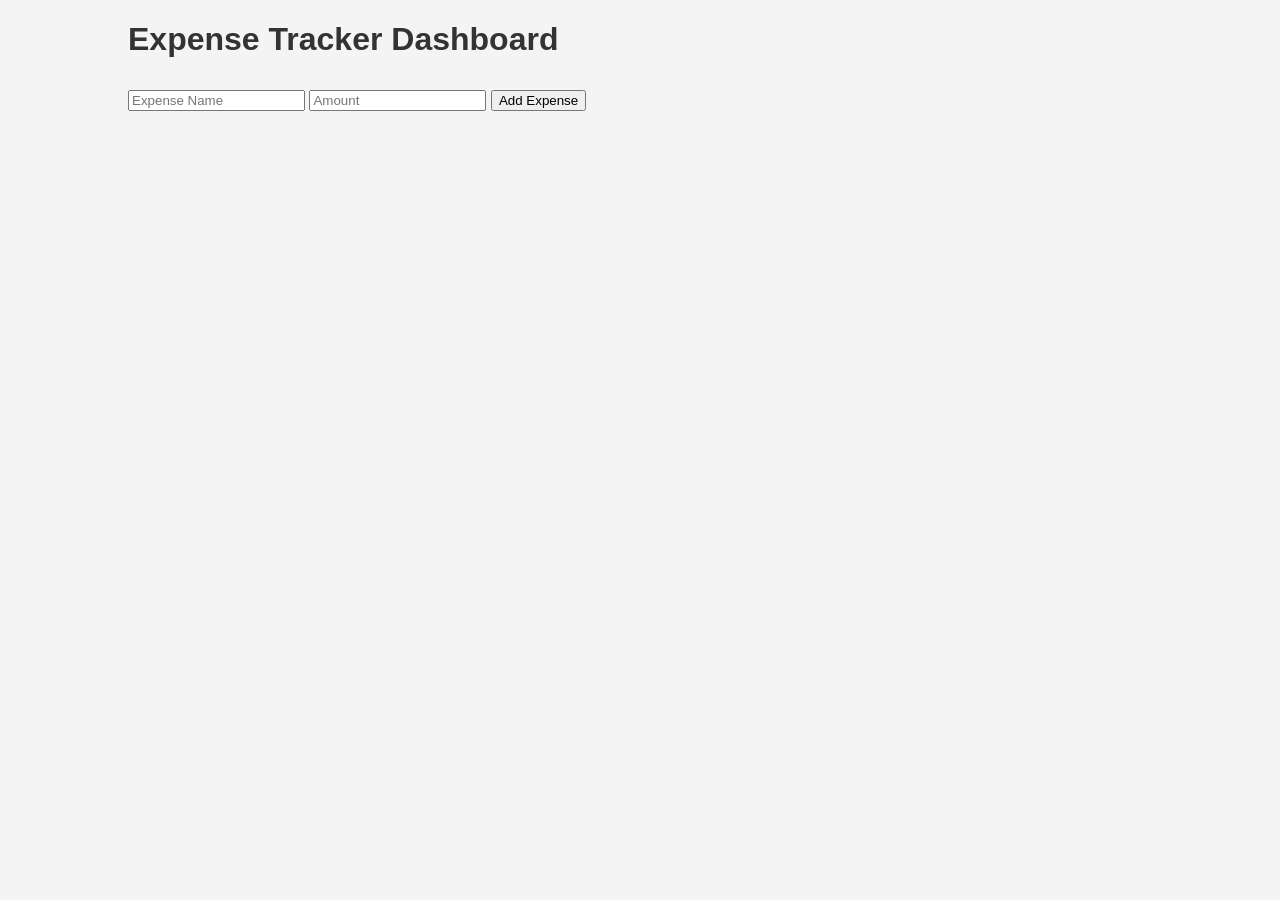
==== index.html @ 1254ae8a "Add complete Expense Tracker Dashboard - Pure HTML/CSS/JS with localStorage and Chart.js" ====
<!DOCTYPE html>
<html lang="en">
<head>
    <meta charset="UTF-8">
    <meta name="viewport" content="width=device-width, initial-scale=1.0">
    <link rel="stylesheet" href="style.css">
    <title>Expense Tracker</title>
</head>
<body>
    <div id="app">
        <h1>Expense Tracker Dashboard</h1>
        <div>
            <input type="text" id="expense-name" placeholder="Expense Name">
            <input type="number" id="expense-amount" placeholder="Amount">
            <button id="add-expense">Add Expense</button>
        </div>
        <div id="expense-list"></div>
        <canvas id="expense-chart"></canvas>
    </div>
    <script src="script.js"></script>
</body>
</html>
---- style.css ----
body {
    font-family: Arial, sans-serif;
    background-color: #f4f4f4;
    margin: 0;
}

#app {
    width: 80%;
    margin: auto;
}

h1 {
    color: #333;
}

input {
    margin: 10px 0;
}

canvas {
    margin-top: 20px;
}
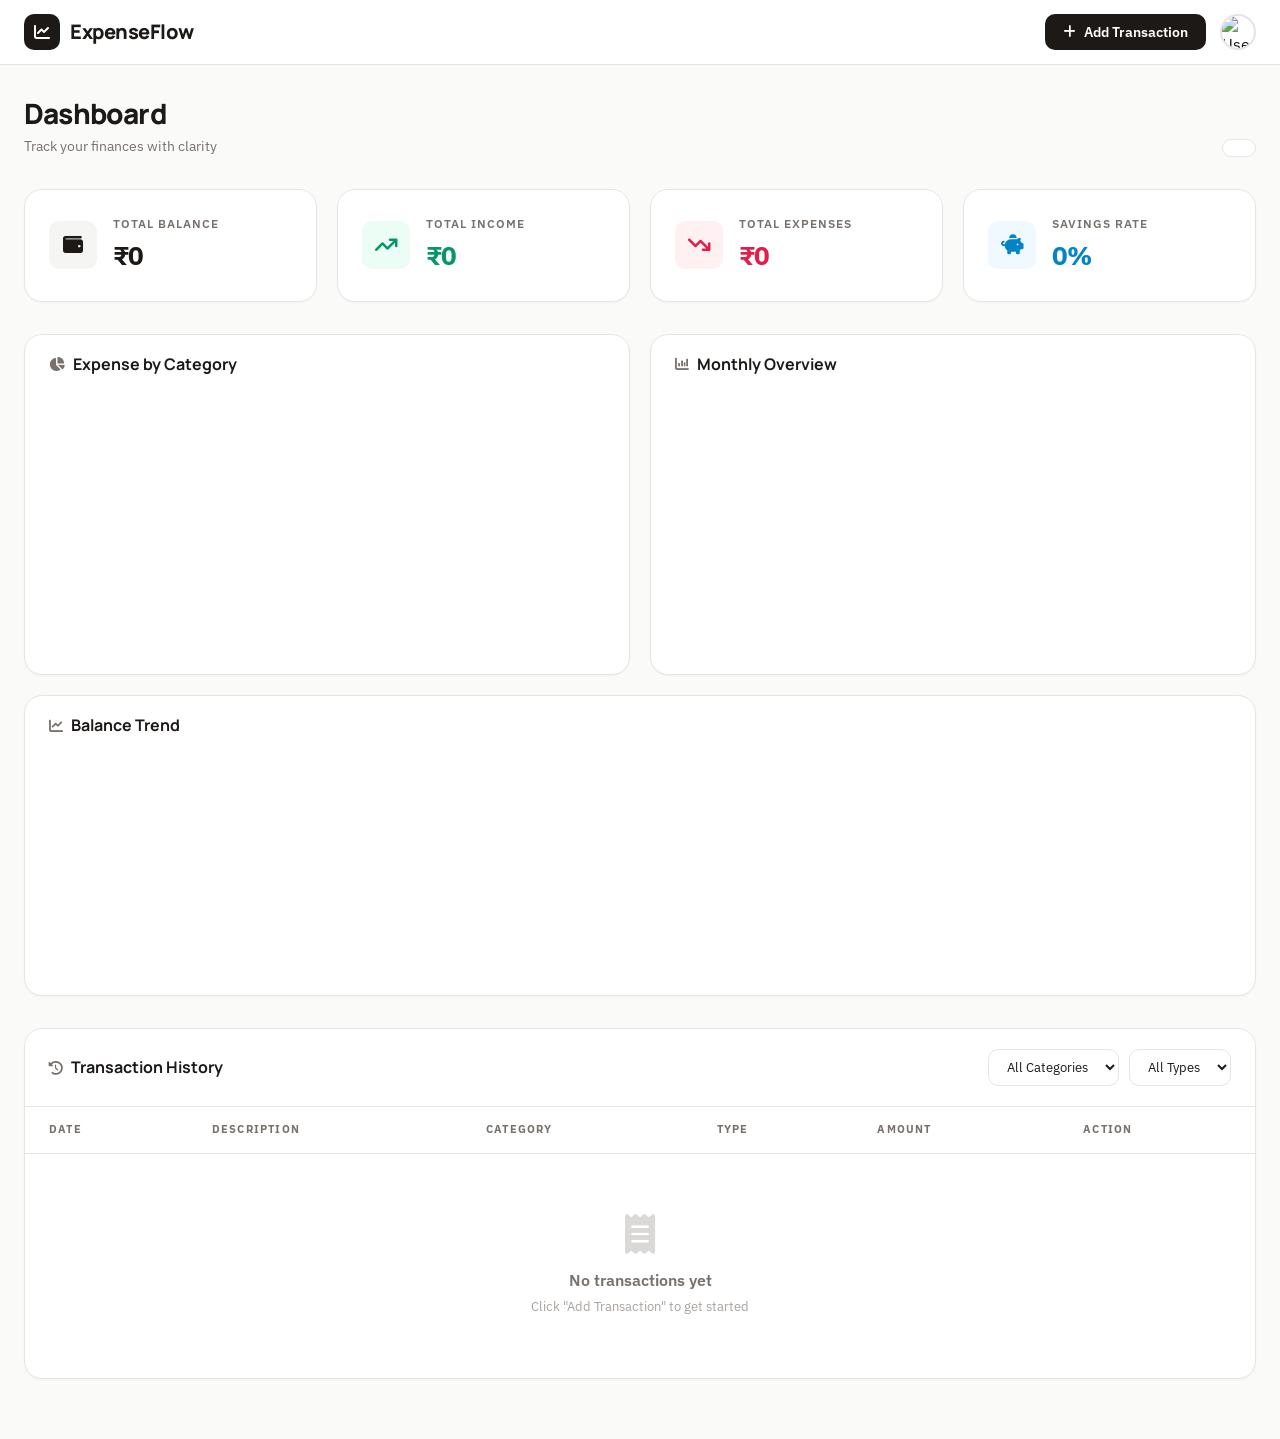
==== commit ed3ba3df: "Rename index1.html to index.html" ====
--- a/index.html
+++ b/index.html
@@ -1,22 +1,276 @@
 <!DOCTYPE html>
 <html lang="en">
 <head>
-    <meta charset="UTF-8">
-    <meta name="viewport" content="width=device-width, initial-scale=1.0">
-    <link rel="stylesheet" href="style.css">
-    <title>Expense Tracker</title>
+  <meta charset="UTF-8" />
+  <meta name="viewport" content="width=device-width, initial-scale=1.0" />
+  <title>ExpenseFlow - Smart Expense Tracker</title>
+
+  <!-- Google Fonts: Manrope + IBM Plex Sans -->
+  <link rel="preconnect" href="https://fonts.googleapis.com" />
+  <link rel="preconnect" href="https://fonts.gstatic.com" crossorigin />
+  <link href="https://fonts.googleapis.com/css2?family=Manrope:wght@400;500;600;700;800&family=IBM+Plex+Sans:wght@400;500;600;700&display=swap" rel="stylesheet" />
+
+  <!-- Font Awesome Icons -->
+  <link rel="stylesheet" href="https://cdnjs.cloudflare.com/ajax/libs/font-awesome/6.5.1/css/all.min.css" />
+
+  <!-- Chart.js -->
+  <script src="https://cdn.jsdelivr.net/npm/chart.js@4.4.1/dist/chart.umd.min.js"></script>
+
+  <!-- Our Styles -->
+  <link rel="stylesheet" href="style.css" />
 </head>
 <body>
-    <div id="app">
-        <h1>Expense Tracker Dashboard</h1>
+
+  <!-- ═══════════════ NAVBAR ═══════════════ -->
+  <nav class="navbar" data-testid="navbar">
+    <div class="navbar-inner">
+      <div class="navbar-brand" data-testid="navbar-brand">
+        <div class="brand-icon">
+          <i class="fa-solid fa-chart-line"></i>
+        </div>
+        <span class="brand-text">ExpenseFlow</span>
+      </div>
+      <div class="navbar-actions">
+        <button class="btn-add-transaction" data-testid="add-transaction-button" onclick="openModal()">
+          <i class="fa-solid fa-plus"></i>
+          <span>Add Transaction</span>
+        </button>
+        <div class="navbar-avatar" data-testid="user-avatar">
+          <img src="https://images.unsplash.com/photo-1650913406617-bd9b0ab07d07?crop=entropy&cs=srgb&fm=jpg&ixid=M3w4NjAzMzV8MHwxfHNlYXJjaHwyfHxwcm9mZXNzaW9uYWwlMjB1c2VyJTIwYXZhdGFyJTIwcG9ydHJhaXR8ZW58MHx8fHwxNzc0NTQ2NzI5fDA&ixlib=rb-4.1.0&q=85&w=80" alt="User" />
+        </div>
+      </div>
+    </div>
+  </nav>
+
+  <!-- ═══════════════ MAIN CONTENT ═══════════════ -->
+  <main class="main-content" data-testid="main-content">
+    <div class="container">
+
+      <!-- Page Header -->
+      <div class="page-header" data-testid="page-header">
         <div>
-            <input type="text" id="expense-name" placeholder="Expense Name">
-            <input type="number" id="expense-amount" placeholder="Amount">
-            <button id="add-expense">Add Expense</button>
-        </div>
-        <div id="expense-list"></div>
-        <canvas id="expense-chart"></canvas>
+          <h1 class="page-title">Dashboard</h1>
+          <p class="page-subtitle">Track your finances with clarity</p>
+        </div>
+        <div class="header-date" data-testid="current-date" id="currentDate"></div>
+      </div>
+
+      <!-- ═══════════════ SUMMARY CARDS ═══════════════ -->
+      <section class="summary-grid" data-testid="summary-cards">
+
+        <div class="summary-card card-balance" data-testid="balance-card">
+          <div class="card-icon-wrap balance-icon-wrap">
+            <i class="fa-solid fa-wallet"></i>
+          </div>
+          <div class="card-info">
+            <span class="card-label">Total Balance</span>
+            <span class="card-value" data-testid="total-balance" id="totalBalance">$0.00</span>
+          </div>
+        </div>
+
+        <div class="summary-card card-income" data-testid="income-card">
+          <div class="card-icon-wrap income-icon-wrap">
+            <i class="fa-solid fa-arrow-trend-up"></i>
+          </div>
+          <div class="card-info">
+            <span class="card-label">Total Income</span>
+            <span class="card-value income-value" data-testid="total-income" id="totalIncome">$0.00</span>
+          </div>
+        </div>
+
+        <div class="summary-card card-expense" data-testid="expense-card">
+          <div class="card-icon-wrap expense-icon-wrap">
+            <i class="fa-solid fa-arrow-trend-down"></i>
+          </div>
+          <div class="card-info">
+            <span class="card-label">Total Expenses</span>
+            <span class="card-value expense-value" data-testid="total-expenses" id="totalExpenses">$0.00</span>
+          </div>
+        </div>
+
+        <div class="summary-card card-savings" data-testid="savings-card">
+          <div class="card-icon-wrap savings-icon-wrap">
+            <i class="fa-solid fa-piggy-bank"></i>
+          </div>
+          <div class="card-info">
+            <span class="card-label">Savings Rate</span>
+            <span class="card-value savings-value" data-testid="savings-rate" id="savingsRate">0%</span>
+          </div>
+        </div>
+
+      </section>
+
+      <!-- ═══════════════ CHARTS SECTION ═══════════════ -->
+      <section class="charts-grid" data-testid="charts-section">
+
+        <!-- Pie Chart: Category Breakdown -->
+        <div class="chart-card" data-testid="category-pie-chart-card">
+          <div class="chart-header">
+            <h2 class="chart-title">
+              <i class="fa-solid fa-chart-pie"></i>
+              Expense by Category
+            </h2>
+          </div>
+          <div class="chart-body">
+            <canvas id="categoryPieChart" data-testid="category-pie-chart"></canvas>
+            <p class="chart-empty" id="pieChartEmpty">No expense data yet</p>
+          </div>
+        </div>
+
+        <!-- Bar Chart: Monthly Income vs Expenses -->
+        <div class="chart-card" data-testid="monthly-bar-chart-card">
+          <div class="chart-header">
+            <h2 class="chart-title">
+              <i class="fa-solid fa-chart-column"></i>
+              Monthly Overview
+            </h2>
+          </div>
+          <div class="chart-body">
+            <canvas id="monthlyBarChart" data-testid="monthly-bar-chart"></canvas>
+            <p class="chart-empty" id="barChartEmpty">No data yet</p>
+          </div>
+        </div>
+
+        <!-- Line Chart: Balance Trend -->
+        <div class="chart-card chart-card-full" data-testid="balance-line-chart-card">
+          <div class="chart-header">
+            <h2 class="chart-title">
+              <i class="fa-solid fa-chart-line"></i>
+              Balance Trend
+            </h2>
+          </div>
+          <div class="chart-body chart-body-line">
+            <canvas id="balanceLineChart" data-testid="balance-line-chart"></canvas>
+            <p class="chart-empty" id="lineChartEmpty">No data yet</p>
+          </div>
+        </div>
+
+      </section>
+
+      <!-- ═══════════════ TRANSACTION HISTORY ═══════════════ -->
+      <section class="transactions-section" data-testid="transactions-section">
+        <div class="transactions-header">
+          <h2 class="section-title">
+            <i class="fa-solid fa-clock-rotate-left"></i>
+            Transaction History
+          </h2>
+          <div class="transactions-controls">
+            <select id="categoryFilter" class="filter-select" data-testid="category-filter" onchange="renderTransactions()">
+              <option value="all">All Categories</option>
+            </select>
+            <select id="typeFilter" class="filter-select" data-testid="type-filter" onchange="renderTransactions()">
+              <option value="all">All Types</option>
+              <option value="income">Income</option>
+              <option value="expense">Expense</option>
+            </select>
+          </div>
+        </div>
+
+        <div class="transactions-table-wrap" data-testid="transactions-table">
+          <table class="transactions-table">
+            <thead>
+              <tr>
+                <th>Date</th>
+                <th>Description</th>
+                <th>Category</th>
+                <th>Type</th>
+                <th>Amount</th>
+                <th>Action</th>
+              </tr>
+            </thead>
+            <tbody id="transactionsBody" data-testid="transactions-body">
+            </tbody>
+          </table>
+          <div class="empty-state" id="emptyState" data-testid="empty-state">
+            <i class="fa-solid fa-receipt"></i>
+            <p>No transactions yet</p>
+            <span>Click "Add Transaction" to get started</span>
+          </div>
+        </div>
+      </section>
+
     </div>
-    <script src="script.js"></script>
+  </main>
+
+  <!-- ═══════════════ ADD TRANSACTION MODAL ═══════════════ -->
+  <div class="modal-overlay" id="transactionModal" data-testid="transaction-modal">
+    <div class="modal-content" data-testid="modal-content">
+      <div class="modal-header">
+        <h2 class="modal-title">Add Transaction</h2>
+        <button class="modal-close" data-testid="modal-close-button" onclick="closeModal()">
+          <i class="fa-solid fa-xmark"></i>
+        </button>
+      </div>
+
+      <form id="transactionForm" data-testid="transaction-form" onsubmit="handleAddTransaction(event)">
+
+        <!-- Type Toggle -->
+        <div class="type-toggle" data-testid="type-toggle">
+          <button type="button" class="type-btn active" data-testid="type-income-button" id="typeIncomeBtn" onclick="setTransactionType('income')">
+            <i class="fa-solid fa-arrow-trend-up"></i> Income
+          </button>
+          <button type="button" class="type-btn" data-testid="type-expense-button" id="typeExpenseBtn" onclick="setTransactionType('expense')">
+            <i class="fa-solid fa-arrow-trend-down"></i> Expense
+          </button>
+        </div>
+
+        <!-- Amount -->
+        <div class="form-group">
+          <label class="form-label" for="amount">Amount</label>
+          <div class="input-with-icon">
+            <span class="input-icon">$</span>
+            <input type="number" id="amount" class="form-input amount-input" data-testid="amount-input" placeholder="0.00" step="0.01" min="0.01" required />
+          </div>
+        </div>
+
+        <!-- Description -->
+        <div class="form-group">
+          <label class="form-label" for="description">Description</label>
+          <input type="text" id="description" class="form-input" data-testid="description-input" placeholder="e.g., Grocery shopping" required />
+        </div>
+
+        <!-- Category -->
+        <div class="form-group">
+          <label class="form-label" for="category">Category</label>
+          <select id="category" class="form-input" data-testid="category-select" required>
+            <option value="">Select category</option>
+            <option value="Food">Food</option>
+            <option value="Transport">Transport</option>
+            <option value="Entertainment">Entertainment</option>
+            <option value="Bills">Bills</option>
+            <option value="Shopping">Shopping</option>
+            <option value="Health">Health</option>
+            <option value="Education">Education</option>
+            <option value="Salary">Salary</option>
+            <option value="Freelance">Freelance</option>
+            <option value="Investment">Investment</option>
+            <option value="Other">Other</option>
+            <option value="__custom__">+ Add Custom Category</option>
+          </select>
+        </div>
+
+        <!-- Custom Category (hidden by default) -->
+        <div class="form-group" id="customCategoryGroup" style="display: none;">
+          <label class="form-label" for="customCategory">Custom Category Name</label>
+          <input type="text" id="customCategory" class="form-input" data-testid="custom-category-input" placeholder="Enter category name" />
+        </div>
+
+        <!-- Date -->
+        <div class="form-group">
+          <label class="form-label" for="date">Date</label>
+          <input type="date" id="date" class="form-input" data-testid="date-input" required />
+        </div>
+
+        <!-- Submit -->
+        <button type="submit" class="btn-submit" data-testid="submit-transaction-button">
+          <i class="fa-solid fa-check"></i>
+          Add Transaction
+        </button>
+      </form>
+    </div>
+  </div>
+
+  <!-- Our Script -->
+  <script src="script.js"></script>
 </body>
-</html>+</html>
--- a/style.css
+++ b/style.css
@@ -1,22 +1,941 @@
+/* ═══════════════════════════════════════════════════
+   ExpenseFlow - Expense Tracker Dashboard
+   Modern fintech-style design
+   Fonts: Manrope (headings) + IBM Plex Sans (body)
+   ═══════════════════════════════════════════════════ */
+
+/* ─── CSS Variables ─── */
+:root {
+  /* Base palette */
+  --bg-page: #fafaf9;
+  --bg-surface: #ffffff;
+  --bg-hover: #f5f5f4;
+
+  /* Text */
+  --text-primary: #1c1917;
+  --text-secondary: #78716c;
+  --text-tertiary: #a8a29e;
+
+  /* Borders */
+  --border: #e7e5e4;
+  --border-light: #f5f5f4;
+
+  /* Accent: Income / Expense / Savings */
+  --income: #059669;
+  --income-bg: #ecfdf5;
+  --expense: #e11d48;
+  --expense-bg: #fff1f2;
+  --savings: #0284c7;
+  --savings-bg: #f0f9ff;
+  --balance-bg: #f5f5f4;
+
+  /* Primary button */
+  --btn-primary: #1c1917;
+  --btn-primary-hover: #292524;
+
+  /* Chart category colors */
+  --chart-1: #059669;
+  --chart-2: #0284c7;
+  --chart-3: #d97706;
+  --chart-4: #db2777;
+  --chart-5: #ea580c;
+  --chart-6: #65a30d;
+  --chart-7: #8b5cf6;
+  --chart-8: #57534e;
+
+  /* Shadows */
+  --shadow-sm: 0 1px 2px rgba(28, 25, 23, 0.04);
+  --shadow-md: 0 4px 12px rgba(28, 25, 23, 0.08);
+  --shadow-lg: 0 12px 32px rgba(28, 25, 23, 0.12);
+
+  /* Radius */
+  --radius-md: 10px;
+  --radius-lg: 14px;
+  --radius-xl: 18px;
+
+  /* Transitions */
+  --transition: 200ms ease;
+}
+
+/* ─── Reset & Base ─── */
+*, *::before, *::after {
+  box-sizing: border-box;
+  margin: 0;
+  padding: 0;
+}
+
+html {
+  font-size: 16px;
+  -webkit-font-smoothing: antialiased;
+  -moz-osx-font-smoothing: grayscale;
+}
+
 body {
-    font-family: Arial, sans-serif;
-    background-color: #f4f4f4;
-    margin: 0;
-}
-
-#app {
-    width: 80%;
-    margin: auto;
-}
-
-h1 {
-    color: #333;
-}
-
-input {
-    margin: 10px 0;
-}
-
-canvas {
-    margin-top: 20px;
-}+  font-family: 'IBM Plex Sans', -apple-system, BlinkMacSystemFont, sans-serif;
+  background: var(--bg-page);
+  color: var(--text-primary);
+  line-height: 1.6;
+  min-height: 100vh;
+}
+
+h1, h2, h3, h4, h5, h6 {
+  font-family: 'Manrope', -apple-system, BlinkMacSystemFont, sans-serif;
+  line-height: 1.2;
+}
+
+/* ─── Scrollbar ─── */
+::-webkit-scrollbar {
+  width: 6px;
+}
+::-webkit-scrollbar-track {
+  background: var(--bg-page);
+}
+::-webkit-scrollbar-thumb {
+  background: var(--text-tertiary);
+  border-radius: 3px;
+}
+
+/* ═══════════════════════════════════════════════════
+   NAVBAR
+   ═══════════════════════════════════════════════════ */
+.navbar {
+  background: var(--bg-surface);
+  border-bottom: 1px solid var(--border);
+  position: sticky;
+  top: 0;
+  z-index: 100;
+  backdrop-filter: blur(12px);
+  background: rgba(255, 255, 255, 0.92);
+}
+
+.navbar-inner {
+  max-width: 1280px;
+  margin: 0 auto;
+  display: flex;
+  align-items: center;
+  justify-content: space-between;
+  padding: 0 24px;
+  height: 64px;
+}
+
+.navbar-brand {
+  display: flex;
+  align-items: center;
+  gap: 10px;
+}
+
+.brand-icon {
+  width: 36px;
+  height: 36px;
+  background: var(--btn-primary);
+  color: #fff;
+  border-radius: var(--radius-md);
+  display: flex;
+  align-items: center;
+  justify-content: center;
+  font-size: 16px;
+}
+
+.brand-text {
+  font-family: 'Manrope', sans-serif;
+  font-weight: 800;
+  font-size: 20px;
+  letter-spacing: -0.5px;
+  color: var(--text-primary);
+}
+
+.navbar-actions {
+  display: flex;
+  align-items: center;
+  gap: 14px;
+}
+
+.btn-add-transaction {
+  display: flex;
+  align-items: center;
+  gap: 8px;
+  background: var(--btn-primary);
+  color: #fff;
+  border: none;
+  padding: 9px 18px;
+  border-radius: var(--radius-md);
+  font-family: 'IBM Plex Sans', sans-serif;
+  font-size: 14px;
+  font-weight: 600;
+  cursor: pointer;
+  transition: background var(--transition), transform var(--transition);
+}
+
+.btn-add-transaction:hover {
+  background: var(--btn-primary-hover);
+  transform: translateY(-1px);
+}
+
+.btn-add-transaction:active {
+  transform: translateY(0);
+}
+
+.navbar-avatar {
+  width: 36px;
+  height: 36px;
+  border-radius: 50%;
+  overflow: hidden;
+  border: 2px solid var(--border);
+  transition: border-color var(--transition);
+}
+
+.navbar-avatar:hover {
+  border-color: var(--text-tertiary);
+}
+
+.navbar-avatar img {
+  width: 100%;
+  height: 100%;
+  object-fit: cover;
+}
+
+/* ═══════════════════════════════════════════════════
+   MAIN CONTENT
+   ═══════════════════════════════════════════════════ */
+.main-content {
+  padding: 32px 0 60px;
+}
+
+.container {
+  max-width: 1280px;
+  margin: 0 auto;
+  padding: 0 24px;
+}
+
+/* ─── Page Header ─── */
+.page-header {
+  display: flex;
+  align-items: flex-end;
+  justify-content: space-between;
+  margin-bottom: 32px;
+}
+
+.page-title {
+  font-size: 28px;
+  font-weight: 800;
+  letter-spacing: -0.8px;
+  color: var(--text-primary);
+}
+
+.page-subtitle {
+  font-size: 14px;
+  color: var(--text-secondary);
+  margin-top: 4px;
+}
+
+.header-date {
+  font-size: 14px;
+  font-weight: 500;
+  color: var(--text-secondary);
+  background: var(--bg-surface);
+  border: 1px solid var(--border);
+  padding: 8px 16px;
+  border-radius: var(--radius-md);
+}
+
+/* ═══════════════════════════════════════════════════
+   SUMMARY CARDS
+   ═══════════════════════════════════════════════════ */
+.summary-grid {
+  display: grid;
+  grid-template-columns: repeat(4, 1fr);
+  gap: 20px;
+  margin-bottom: 32px;
+}
+
+.summary-card {
+  background: var(--bg-surface);
+  border: 1px solid var(--border);
+  border-radius: var(--radius-xl);
+  padding: 24px;
+  display: flex;
+  align-items: center;
+  gap: 16px;
+  transition: box-shadow var(--transition), transform var(--transition);
+  box-shadow: var(--shadow-sm);
+  animation: fadeInUp 0.5s ease forwards;
+  opacity: 0;
+}
+
+.summary-card:nth-child(1) { animation-delay: 0.05s; }
+.summary-card:nth-child(2) { animation-delay: 0.1s; }
+.summary-card:nth-child(3) { animation-delay: 0.15s; }
+.summary-card:nth-child(4) { animation-delay: 0.2s; }
+
+.summary-card:hover {
+  box-shadow: var(--shadow-md);
+  transform: translateY(-2px);
+}
+
+.card-icon-wrap {
+  width: 48px;
+  height: 48px;
+  border-radius: var(--radius-md);
+  display: flex;
+  align-items: center;
+  justify-content: center;
+  font-size: 20px;
+  flex-shrink: 0;
+}
+
+.balance-icon-wrap {
+  background: var(--balance-bg);
+  color: var(--text-primary);
+}
+
+.income-icon-wrap {
+  background: var(--income-bg);
+  color: var(--income);
+}
+
+.expense-icon-wrap {
+  background: var(--expense-bg);
+  color: var(--expense);
+}
+
+.savings-icon-wrap {
+  background: var(--savings-bg);
+  color: var(--savings);
+}
+
+.card-info {
+  display: flex;
+  flex-direction: column;
+  gap: 2px;
+}
+
+.card-label {
+  font-size: 12px;
+  font-weight: 600;
+  text-transform: uppercase;
+  letter-spacing: 1px;
+  color: var(--text-secondary);
+}
+
+.card-value {
+  font-family: 'IBM Plex Sans', sans-serif;
+  font-size: 26px;
+  font-weight: 700;
+  letter-spacing: -1px;
+  color: var(--text-primary);
+}
+
+.income-value { color: var(--income); }
+.expense-value { color: var(--expense); }
+.savings-value { color: var(--savings); }
+
+/* ═══════════════════════════════════════════════════
+   CHARTS
+   ═══════════════════════════════════════════════════ */
+.charts-grid {
+  display: grid;
+  grid-template-columns: 1fr 1fr;
+  gap: 20px;
+  margin-bottom: 32px;
+}
+
+.chart-card {
+  background: var(--bg-surface);
+  border: 1px solid var(--border);
+  border-radius: var(--radius-xl);
+  box-shadow: var(--shadow-sm);
+  overflow: hidden;
+  animation: fadeInUp 0.5s ease forwards;
+  animation-delay: 0.25s;
+  opacity: 0;
+}
+
+.chart-card-full {
+  grid-column: 1 / -1;
+  animation-delay: 0.3s;
+}
+
+.chart-header {
+  padding: 20px 24px 0;
+}
+
+.chart-title {
+  font-size: 16px;
+  font-weight: 700;
+  color: var(--text-primary);
+  display: flex;
+  align-items: center;
+  gap: 8px;
+}
+
+.chart-title i {
+  font-size: 14px;
+  color: var(--text-secondary);
+}
+
+.chart-body {
+  padding: 20px 24px 24px;
+  position: relative;
+  height: 300px;
+  display: flex;
+  align-items: center;
+  justify-content: center;
+}
+
+.chart-body-line {
+  height: 260px;
+}
+
+.chart-body canvas {
+  max-width: 100%;
+  max-height: 100%;
+}
+
+.chart-empty {
+  position: absolute;
+  color: var(--text-tertiary);
+  font-size: 14px;
+  font-weight: 500;
+  display: none;
+}
+
+.chart-empty.show {
+  display: block;
+}
+
+/* ═══════════════════════════════════════════════════
+   TRANSACTIONS
+   ═══════════════════════════════════════════════════ */
+.transactions-section {
+  background: var(--bg-surface);
+  border: 1px solid var(--border);
+  border-radius: var(--radius-xl);
+  box-shadow: var(--shadow-sm);
+  animation: fadeInUp 0.5s ease forwards;
+  animation-delay: 0.35s;
+  opacity: 0;
+}
+
+.transactions-header {
+  display: flex;
+  align-items: center;
+  justify-content: space-between;
+  padding: 20px 24px;
+  border-bottom: 1px solid var(--border);
+  flex-wrap: wrap;
+  gap: 12px;
+}
+
+.section-title {
+  font-size: 16px;
+  font-weight: 700;
+  color: var(--text-primary);
+  display: flex;
+  align-items: center;
+  gap: 8px;
+}
+
+.section-title i {
+  font-size: 14px;
+  color: var(--text-secondary);
+}
+
+.transactions-controls {
+  display: flex;
+  gap: 10px;
+}
+
+.filter-select {
+  background: var(--bg-surface);
+  border: 1px solid var(--border);
+  border-radius: var(--radius-md);
+  padding: 8px 14px;
+  font-family: 'IBM Plex Sans', sans-serif;
+  font-size: 13px;
+  color: var(--text-primary);
+  cursor: pointer;
+  transition: border-color var(--transition);
+  appearance: auto;
+}
+
+.filter-select:focus {
+  outline: none;
+  border-color: var(--text-primary);
+}
+
+.transactions-table-wrap {
+  overflow-x: auto;
+}
+
+.transactions-table {
+  width: 100%;
+  border-collapse: collapse;
+  text-align: left;
+}
+
+.transactions-table thead th {
+  padding: 14px 24px;
+  font-size: 11px;
+  font-weight: 700;
+  text-transform: uppercase;
+  letter-spacing: 1.2px;
+  color: var(--text-secondary);
+  border-bottom: 1px solid var(--border);
+  white-space: nowrap;
+}
+
+.transactions-table tbody tr {
+  border-bottom: 1px solid var(--border-light);
+  transition: background var(--transition);
+}
+
+.transactions-table tbody tr:hover {
+  background: var(--bg-hover);
+}
+
+.transactions-table tbody tr:last-child {
+  border-bottom: none;
+}
+
+.transactions-table tbody td {
+  padding: 16px 24px;
+  font-size: 14px;
+  color: var(--text-primary);
+  white-space: nowrap;
+}
+
+.td-date {
+  color: var(--text-secondary);
+  font-size: 13px;
+}
+
+.td-description {
+  font-weight: 500;
+  max-width: 220px;
+  overflow: hidden;
+  text-overflow: ellipsis;
+}
+
+.td-category {
+  display: inline-flex;
+  align-items: center;
+  gap: 6px;
+}
+
+.category-dot {
+  width: 8px;
+  height: 8px;
+  border-radius: 50%;
+  display: inline-block;
+}
+
+.badge-type {
+  display: inline-block;
+  padding: 3px 10px;
+  border-radius: 20px;
+  font-size: 12px;
+  font-weight: 600;
+  text-transform: capitalize;
+}
+
+.badge-income {
+  background: var(--income-bg);
+  color: var(--income);
+}
+
+.badge-expense {
+  background: var(--expense-bg);
+  color: var(--expense);
+}
+
+.amount-income {
+  color: var(--income);
+  font-weight: 600;
+  font-family: 'IBM Plex Sans', sans-serif;
+}
+
+.amount-expense {
+  color: var(--expense);
+  font-weight: 600;
+  font-family: 'IBM Plex Sans', sans-serif;
+}
+
+.btn-delete {
+  background: none;
+  border: 1px solid var(--border);
+  color: var(--text-secondary);
+  width: 32px;
+  height: 32px;
+  border-radius: var(--radius-md);
+  display: flex;
+  align-items: center;
+  justify-content: center;
+  cursor: pointer;
+  font-size: 13px;
+  transition: all var(--transition);
+}
+
+.btn-delete:hover {
+  background: var(--expense-bg);
+  color: var(--expense);
+  border-color: var(--expense);
+}
+
+/* Empty State */
+.empty-state {
+  display: none;
+  flex-direction: column;
+  align-items: center;
+  justify-content: center;
+  padding: 60px 20px;
+  color: var(--text-tertiary);
+}
+
+.empty-state.show {
+  display: flex;
+}
+
+.empty-state i {
+  font-size: 40px;
+  margin-bottom: 14px;
+  opacity: 0.4;
+}
+
+.empty-state p {
+  font-size: 16px;
+  font-weight: 600;
+  color: var(--text-secondary);
+}
+
+.empty-state span {
+  font-size: 13px;
+  margin-top: 4px;
+}
+
+/* ═══════════════════════════════════════════════════
+   MODAL
+   ═══════════════════════════════════════════════════ */
+.modal-overlay {
+  display: none;
+  position: fixed;
+  inset: 0;
+  background: rgba(28, 25, 23, 0.2);
+  backdrop-filter: blur(4px);
+  z-index: 200;
+  align-items: center;
+  justify-content: center;
+  padding: 20px;
+}
+
+.modal-overlay.open {
+  display: flex;
+}
+
+.modal-content {
+  background: var(--bg-surface);
+  border-radius: var(--radius-xl);
+  width: 100%;
+  max-width: 460px;
+  box-shadow: var(--shadow-lg);
+  animation: modalIn 0.25s ease;
+  max-height: 90vh;
+  overflow-y: auto;
+}
+
+.modal-header {
+  display: flex;
+  align-items: center;
+  justify-content: space-between;
+  padding: 24px 24px 0;
+}
+
+.modal-title {
+  font-size: 20px;
+  font-weight: 700;
+  color: var(--text-primary);
+}
+
+.modal-close {
+  width: 32px;
+  height: 32px;
+  border: 1px solid var(--border);
+  background: none;
+  border-radius: var(--radius-md);
+  display: flex;
+  align-items: center;
+  justify-content: center;
+  cursor: pointer;
+  color: var(--text-secondary);
+  font-size: 16px;
+  transition: all var(--transition);
+}
+
+.modal-close:hover {
+  background: var(--bg-hover);
+  color: var(--text-primary);
+}
+
+#transactionForm {
+  padding: 24px;
+  display: flex;
+  flex-direction: column;
+  gap: 18px;
+}
+
+/* Type Toggle */
+.type-toggle {
+  display: grid;
+  grid-template-columns: 1fr 1fr;
+  gap: 10px;
+}
+
+.type-btn {
+  padding: 10px;
+  border: 2px solid var(--border);
+  background: var(--bg-surface);
+  border-radius: var(--radius-md);
+  font-family: 'IBM Plex Sans', sans-serif;
+  font-size: 14px;
+  font-weight: 600;
+  cursor: pointer;
+  display: flex;
+  align-items: center;
+  justify-content: center;
+  gap: 8px;
+  color: var(--text-secondary);
+  transition: all var(--transition);
+}
+
+.type-btn:hover {
+  border-color: var(--text-tertiary);
+}
+
+.type-btn.active-income {
+  border-color: var(--income);
+  background: var(--income-bg);
+  color: var(--income);
+}
+
+.type-btn.active-expense {
+  border-color: var(--expense);
+  background: var(--expense-bg);
+  color: var(--expense);
+}
+
+/* Form Inputs */
+.form-group {
+  display: flex;
+  flex-direction: column;
+  gap: 6px;
+}
+
+.form-label {
+  font-size: 12px;
+  font-weight: 600;
+  text-transform: uppercase;
+  letter-spacing: 0.8px;
+  color: var(--text-secondary);
+}
+
+.form-input {
+  background: var(--bg-surface);
+  border: 1px solid var(--border);
+  border-radius: var(--radius-md);
+  padding: 10px 14px;
+  font-family: 'IBM Plex Sans', sans-serif;
+  font-size: 14px;
+  color: var(--text-primary);
+  transition: border-color var(--transition), box-shadow var(--transition);
+  width: 100%;
+}
+
+.form-input:focus {
+  outline: none;
+  border-color: var(--text-primary);
+  box-shadow: 0 0 0 3px rgba(28, 25, 23, 0.08);
+}
+
+.form-input::placeholder {
+  color: var(--text-tertiary);
+}
+
+.input-with-icon {
+  position: relative;
+}
+
+.input-icon {
+  position: absolute;
+  left: 14px;
+  top: 50%;
+  transform: translateY(-50%);
+  font-size: 16px;
+  font-weight: 700;
+  color: var(--text-secondary);
+}
+
+.amount-input {
+  padding-left: 32px;
+  font-size: 20px;
+  font-weight: 700;
+  letter-spacing: -0.5px;
+}
+
+/* Submit Button */
+.btn-submit {
+  background: var(--btn-primary);
+  color: #fff;
+  border: none;
+  padding: 12px;
+  border-radius: var(--radius-md);
+  font-family: 'IBM Plex Sans', sans-serif;
+  font-size: 15px;
+  font-weight: 600;
+  cursor: pointer;
+  display: flex;
+  align-items: center;
+  justify-content: center;
+  gap: 8px;
+  transition: background var(--transition), transform var(--transition);
+  margin-top: 4px;
+}
+
+.btn-submit:hover {
+  background: var(--btn-primary-hover);
+  transform: translateY(-1px);
+}
+
+.btn-submit:active {
+  transform: translateY(0);
+}
+
+/* ═══════════════════════════════════════════════════
+   ANIMATIONS
+   ═══════════════════════════════════════════════════ */
+@keyframes fadeInUp {
+  from {
+    opacity: 0;
+    transform: translateY(16px);
+  }
+  to {
+    opacity: 1;
+    transform: translateY(0);
+  }
+}
+
+@keyframes modalIn {
+  from {
+    opacity: 0;
+    transform: scale(0.95);
+  }
+  to {
+    opacity: 1;
+    transform: scale(1);
+  }
+}
+
+/* ═══════════════════════════════════════════════════
+   RESPONSIVE
+   ═══════════════════════════════════════════════════ */
+
+/* Tablet */
+@media (max-width: 1024px) {
+  .summary-grid {
+    grid-template-columns: repeat(2, 1fr);
+  }
+}
+
+/* Mobile */
+@media (max-width: 768px) {
+  .navbar-inner {
+    padding: 0 16px;
+  }
+
+  .btn-add-transaction span {
+    display: none;
+  }
+
+  .btn-add-transaction {
+    padding: 9px 12px;
+  }
+
+  .main-content {
+    padding: 20px 0 40px;
+  }
+
+  .container {
+    padding: 0 16px;
+  }
+
+  .page-header {
+    flex-direction: column;
+    align-items: flex-start;
+    gap: 12px;
+  }
+
+  .page-title {
+    font-size: 24px;
+  }
+
+  .summary-grid {
+    grid-template-columns: 1fr 1fr;
+    gap: 12px;
+  }
+
+  .summary-card {
+    padding: 16px;
+    gap: 12px;
+  }
+
+  .card-icon-wrap {
+    width: 40px;
+    height: 40px;
+    font-size: 16px;
+  }
+
+  .card-value {
+    font-size: 20px;
+  }
+
+  .charts-grid {
+    grid-template-columns: 1fr;
+    gap: 16px;
+  }
+
+  .chart-body {
+    height: 260px;
+  }
+
+  .transactions-header {
+    flex-direction: column;
+    align-items: flex-start;
+  }
+
+  .transactions-controls {
+    width: 100%;
+  }
+
+  .filter-select {
+    flex: 1;
+  }
+
+  .transactions-table thead th,
+  .transactions-table tbody td {
+    padding: 12px 14px;
+  }
+
+  .modal-content {
+    max-width: 100%;
+    margin: 0 8px;
+  }
+}
+
+/* Small Mobile */
+@media (max-width: 480px) {
+  .summary-grid {
+    grid-template-columns: 1fr;
+  }
+
+  .type-toggle {
+    grid-template-columns: 1fr 1fr;
+  }
+}
